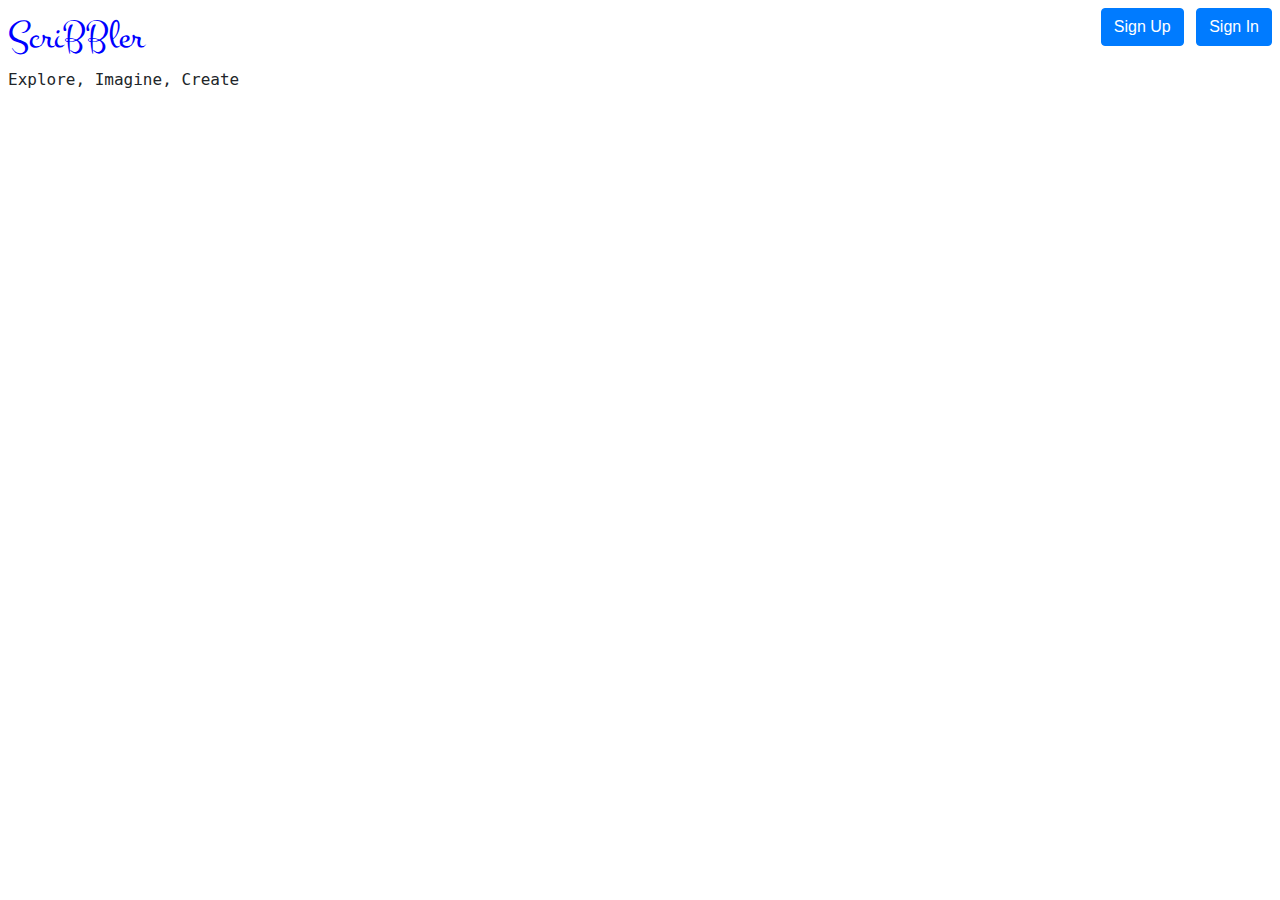
==== html/post.html @ c6a29950 "Feat: Header added to post.html - post.js is used to display the template header - Required librarie" ====
<!DOCTYPE html>
<html>
<head>
    <title>Create Post</title>

    <!-- bootstrap CDN -->
    <link rel="stylesheet" href="https://maxcdn.bootstrapcdn.com/bootstrap/4.0.0/css/bootstrap.min.css" integrity="sha384-Gn5384xqQ1aoWXA+058RXPxPg6fy4IWvTNh0E263XmFcJlSAwiGgFAW/dAiS6JXm" crossorigin="anonymous">
    
    <!-- Google fonts -->
    <link href="https://fonts.googleapis.com/css2?family=Montez&family=Ubuntu+Mono&display=swap" rel="stylesheet">
    
    <!-- local CSS files -->
    <link rel="stylesheet" href="/styles/common.css">
</head>
<body>
    <!-- Header from index.html -->
    <div id="header"></div>

    <!-- Scripts that support bootstrap-->
    <script src="https://code.jquery.com/jquery-3.2.1.slim.min.js" integrity="sha384-KJ3o2DKtIkvYIK3UENzmM7KCkRr/rE9/Qpg6aAZGJwFDMVNA/GpGFF93hXpG5KkN" crossorigin="anonymous"></script>
    <script src="https://cdnjs.cloudflare.com/ajax/libs/popper.js/1.12.9/umd/popper.min.js" integrity="sha384-ApNbgh9B+Y1QKtv3Rn7W3mgPxhU9K/ScQsAP7hUibX39j7fakFPskvXusvfa0b4Q" crossorigin="anonymous"></script>
    <script src="https://maxcdn.bootstrapcdn.com/bootstrap/4.0.0/js/bootstrap.min.js" integrity="sha384-JZR6Spejh4U02d8jOt6vLEHfe/JQGiRRSQQxSfFWpi1MquVdAyjUar5+76PVCmYl" crossorigin="anonymous"></script>

    <!-- scripts that support post.html page-->
    <script src="/scripts/post.js"></script>
</body>
</html>
---- styles/common.css ----
/* Header includes logo, subheading, SignUp and SignIn buttons */
.logo-button-header {
    padding: 0.5em;
    display: flex;
    justify-content: space-between;
}

.heading {
    font-family: 'Montez', cursive;
    font-size: 2.5em;
    margin: 0;
    color: blue;
    text-decoration: none;
}

.subheading {
    font-family: 'Ubuntu+Mono', monospace;
    font-size: 1em;
    margin: 0;
    font-weight: lighter;
}

.btn {
    margin-left: 0.5em;
}

.btn:active {
    transform: translateY(2px);
}


/* Sign Up modal */
.modal-dialog-centered {
    width: 30%;
}

.modal-content {
    padding: 1.5em;
}

.modal-header, .modal-body {
    padding: 0;
}

.modal-title {
    margin-bottom: 0.5em;
}

.modal-body {
    margin-bottom: 0;
}

.signup-form, .signin-form {
    margin-top: 1em;;
}

.form-control {
    background-color: rgb(238, 237, 237);
    opacity: 0.75;
}

.signup-btn, .signin-btn {
    margin: 1em 0 0.5em 0;
    width: 100%;
}

.footer {
    margin-top: 0.5em;
    text-align: center;
}

a:hover {
    text-decoration: none;
}
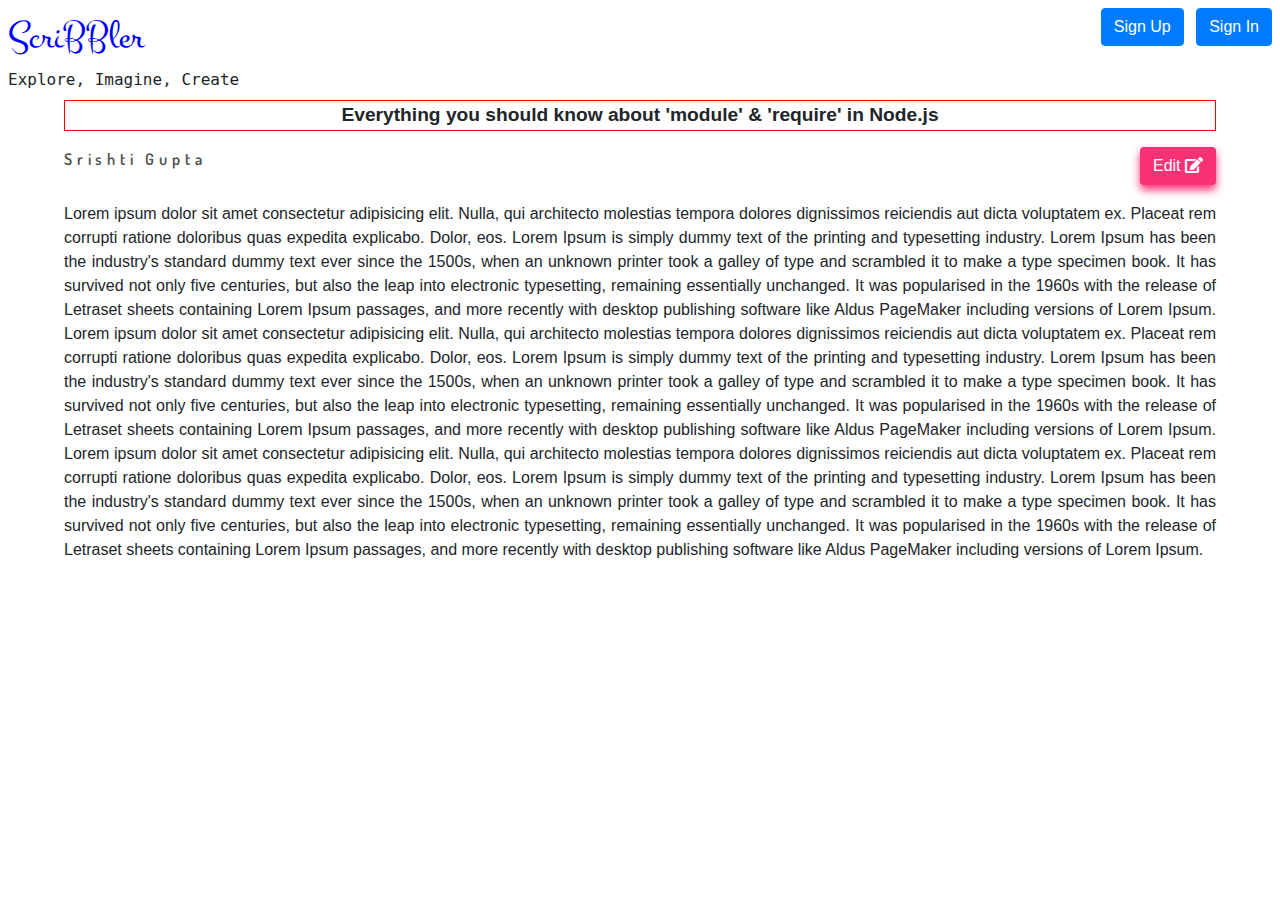
==== commit 9d25cf7b: "feat & Style: Post with heading, author & edit btn - Added posts heading - Added author of the post " ====
--- a/html/post.html
+++ b/html/post.html
@@ -2,19 +2,48 @@
 <html>
 <head>
     <title>Create Post</title>
+    <!-- Font Awesome file -->
+    <link href="/font-awesome/css/all.css" rel="stylesheet">
 
     <!-- bootstrap CDN -->
     <link rel="stylesheet" href="https://maxcdn.bootstrapcdn.com/bootstrap/4.0.0/css/bootstrap.min.css" integrity="sha384-Gn5384xqQ1aoWXA+058RXPxPg6fy4IWvTNh0E263XmFcJlSAwiGgFAW/dAiS6JXm" crossorigin="anonymous">
     
     <!-- Google fonts -->
     <link href="https://fonts.googleapis.com/css2?family=Montez&family=Ubuntu+Mono&display=swap" rel="stylesheet">
+    <link href="https://fonts.googleapis.com/css2?family=Dosis:wght@500&display=swap" rel="stylesheet">
     
     <!-- local CSS files -->
     <link rel="stylesheet" href="/styles/common.css">
+    <link rel="stylesheet" href="/styles/post.css">
 </head>
 <body>
     <!-- Header from index.html -->
     <div id="header"></div>
+
+    <!-- Start of Post -->
+    <div class="post-container">
+        <div id="post-title">
+            <p>Everything you should know about 'module' & 'require' in Node.js</p>
+        </div>
+        <div class="author-btn-edit-save">
+            <span>Srishti Gupta</span>
+            <button type="button" class="btn btn-edit-save">Edit <i class="fas fa-edit"></i></button>
+        </div>
+        <div class="post-content">
+            <p>Lorem ipsum dolor sit amet consectetur adipisicing elit. Nulla, qui architecto molestias tempora dolores dignissimos reiciendis aut dicta voluptatem ex. Placeat rem corrupti ratione doloribus quas expedita 
+                explicabo. Dolor, eos. Lorem Ipsum is simply dummy text of the printing and typesetting industry. Lorem Ipsum has been the industry's standard dummy text ever since the 1500s, when an unknown printer took 
+                a galley of type and scrambled it to make a type specimen book. It has survived not only five centuries, but also the leap into electronic typesetting, remaining essentially unchanged. It was popularised 
+                in the 1960s with the release of Letraset sheets containing Lorem Ipsum passages, and more recently with desktop publishing software like Aldus PageMaker including versions of Lorem Ipsum.
+                Lorem ipsum dolor sit amet consectetur adipisicing elit. Nulla, qui architecto molestias tempora dolores dignissimos reiciendis aut dicta voluptatem ex. Placeat rem corrupti ratione doloribus quas expedita 
+                explicabo. Dolor, eos. Lorem Ipsum is simply dummy text of the printing and typesetting industry. Lorem Ipsum has been the industry's standard dummy text ever since the 1500s, when an unknown printer took 
+                a galley of type and scrambled it to make a type specimen book. It has survived not only five centuries, but also the leap into electronic typesetting, remaining essentially unchanged. It was popularised 
+                in the 1960s with the release of Letraset sheets containing Lorem Ipsum passages, and more recently with desktop publishing software like Aldus PageMaker including versions of Lorem Ipsum.
+                Lorem ipsum dolor sit amet consectetur adipisicing elit. Nulla, qui architecto molestias tempora dolores dignissimos reiciendis aut dicta voluptatem ex. Placeat rem corrupti ratione doloribus quas expedita 
+                explicabo. Dolor, eos. Lorem Ipsum is simply dummy text of the printing and typesetting industry. Lorem Ipsum has been the industry's standard dummy text ever since the 1500s, when an unknown printer took 
+                a galley of type and scrambled it to make a type specimen book. It has survived not only five centuries, but also the leap into electronic typesetting, remaining essentially unchanged. It was popularised 
+                in the 1960s with the release of Letraset sheets containing Lorem Ipsum passages, and more recently with desktop publishing software like Aldus PageMaker including versions of Lorem Ipsum.</p>
+        </div>
+    </div>
 
     <!-- Scripts that support bootstrap-->
     <script src="https://code.jquery.com/jquery-3.2.1.slim.min.js" integrity="sha384-KJ3o2DKtIkvYIK3UENzmM7KCkRr/rE9/Qpg6aAZGJwFDMVNA/GpGFF93hXpG5KkN" crossorigin="anonymous"></script>
--- a/styles/post.css
+++ b/styles/post.css
@@ -0,0 +1,46 @@
+/*Generalising height and margin*/
+html, body {
+    height: 100%;
+    margin: 0;
+}
+
+/*Setting post container width*/
+.post-container {
+    font-family: 'Segoe UI', Tahoma, Geneva, Verdana, sans-serif;
+    width: 90%;
+    margin: auto;
+}
+
+#post-title p {
+    border: 1px solid red;
+    text-align: center;
+    font-weight: bold;
+    font-size: larger;
+}
+
+/*Post author, edit and save button styling*/
+.author-btn-edit-save {
+    display: flex;
+    flex-direction: row;
+    justify-content: space-between;
+}
+
+.author-btn-edit-save span {
+    font-family: 'Dosis', sans-serif;
+    letter-spacing: 0.3em;
+    font-stretch: expanded;
+    font-weight: 600;
+    opacity: 0.8;
+}
+
+.author-btn-edit-save button {
+    background-color: #fa3275;
+    box-shadow: 0 5px 8px 0 #fa3275;
+    color: white;
+}
+
+/*Styling for post content*/
+.post-content {
+    margin-top: 1.5%;
+    text-align: justify;
+}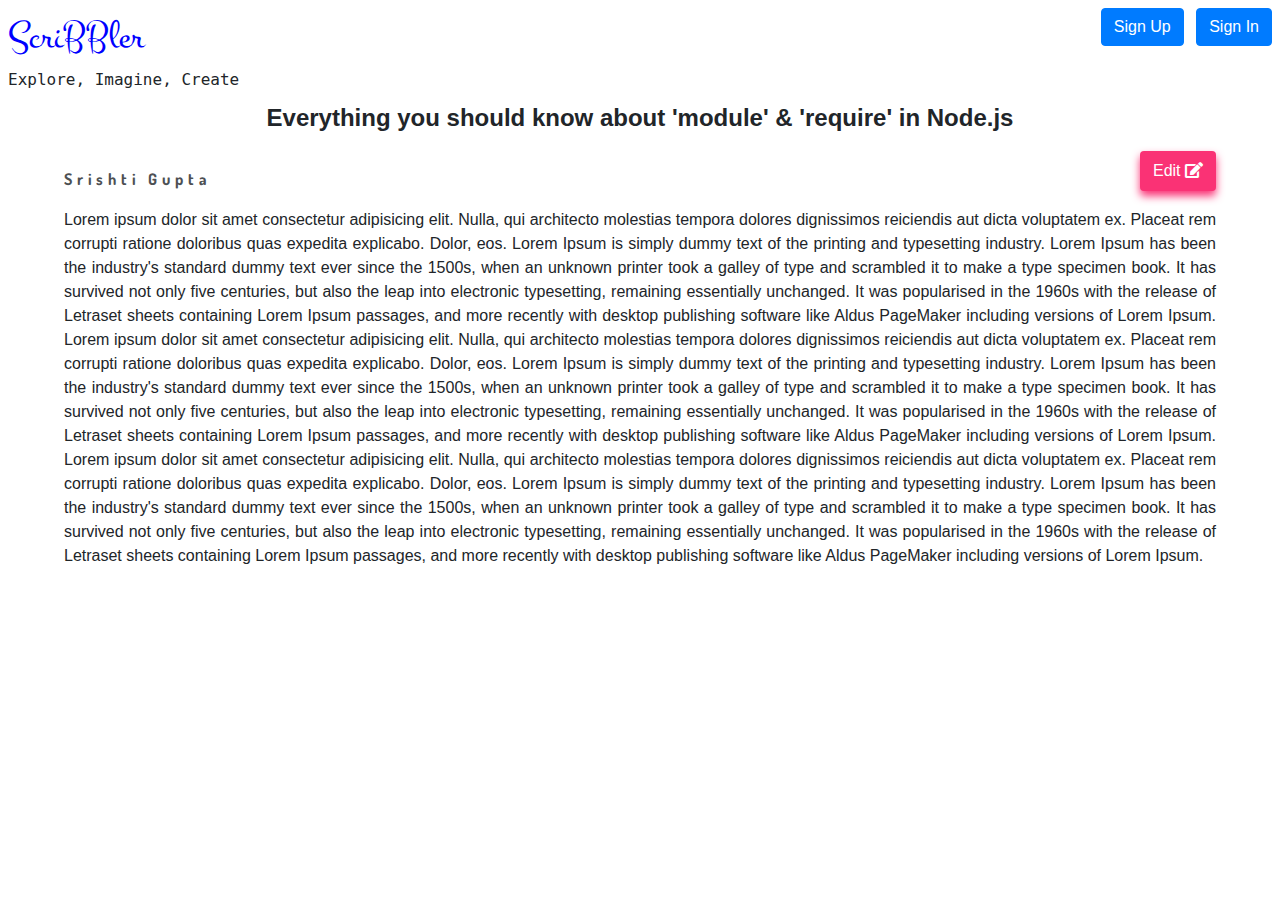
==== commit 07ef95f6: "Feat & Style: Added Edit-Save functionality - Button toggles between edit and save - Margin added to" ====
--- a/html/post.html
+++ b/html/post.html
@@ -27,7 +27,8 @@
         </div>
         <div class="author-btn-edit-save">
             <span>Srishti Gupta</span>
-            <button type="button" class="btn btn-edit-save">Edit <i class="fas fa-edit"></i></button>
+            <button type="button" class="btn btn-edit">Edit <i class="fas fa-edit"></i></button>
+            <button type="button" class="btn btn-save">Save <i class="fas fa-save"></i></button>
         </div>
         <div class="post-content">
             <p>Lorem ipsum dolor sit amet consectetur adipisicing elit. Nulla, qui architecto molestias tempora dolores dignissimos reiciendis aut dicta voluptatem ex. Placeat rem corrupti ratione doloribus quas expedita 
--- a/styles/post.css
+++ b/styles/post.css
@@ -12,10 +12,10 @@
 }
 
 #post-title p {
-    border: 1px solid red;
     text-align: center;
     font-weight: bold;
-    font-size: larger;
+    font-size: x-large;
+    margin-bottom: 0;
 }
 
 /*Post author, edit and save button styling*/
@@ -23,14 +23,16 @@
     display: flex;
     flex-direction: row;
     justify-content: space-between;
+    margin-top: 15px;
 }
 
 .author-btn-edit-save span {
     font-family: 'Dosis', sans-serif;
     letter-spacing: 0.3em;
     font-stretch: expanded;
-    font-weight: 600;
+    font-weight: 700;
     opacity: 0.8;
+    padding-top: 1em;
 }
 
 .author-btn-edit-save button {
@@ -43,4 +45,8 @@
 .post-content {
     margin-top: 1.5%;
     text-align: justify;
+}
+
+.btn-save {
+    display: none;
 }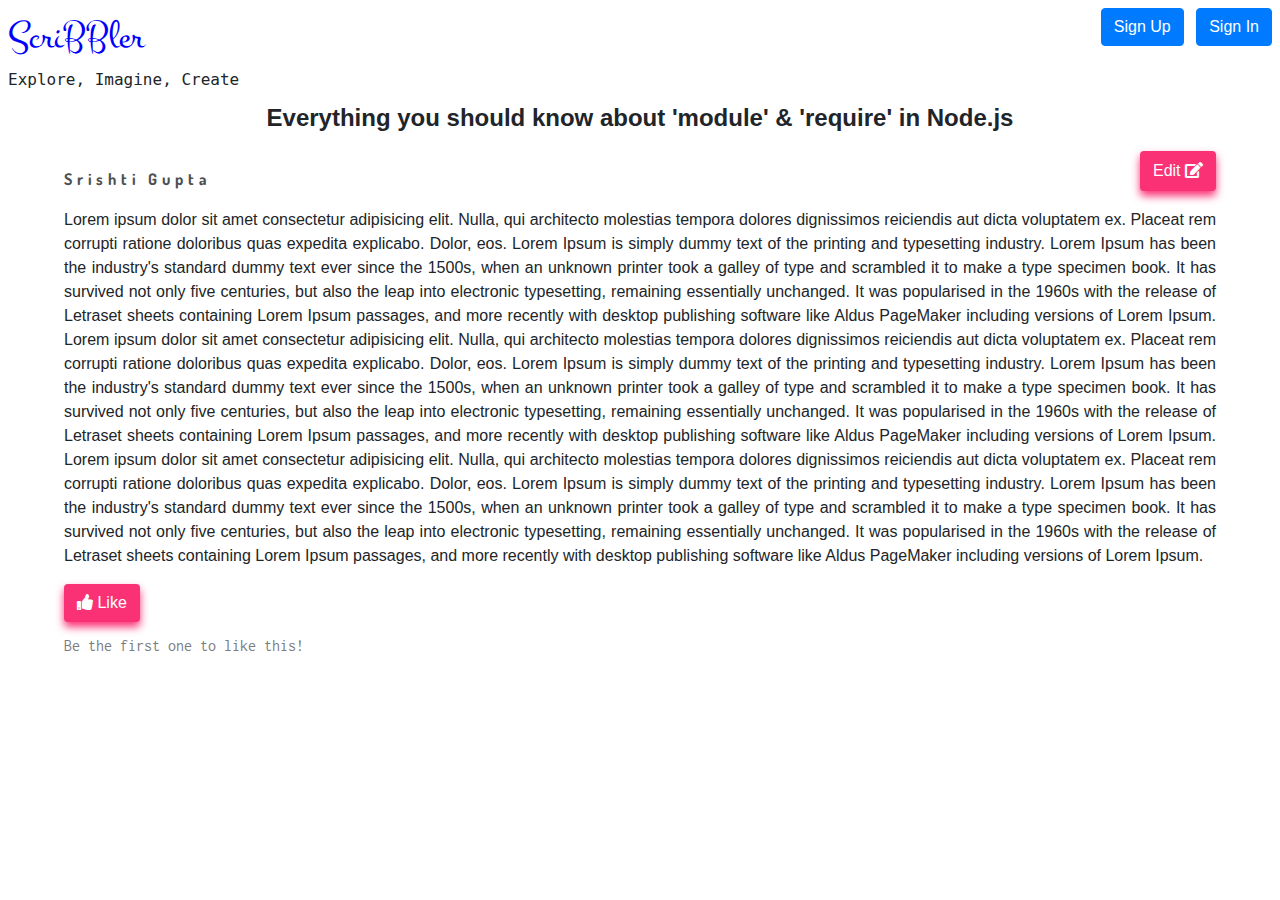
==== commit 6a405e68: "Feat & Style: Added Like functionality - Like changes to Liked on 1st like - The text below it is al" ====
--- a/html/post.html
+++ b/html/post.html
@@ -11,6 +11,7 @@
     <!-- Google fonts -->
     <link href="https://fonts.googleapis.com/css2?family=Montez&family=Ubuntu+Mono&display=swap" rel="stylesheet">
     <link href="https://fonts.googleapis.com/css2?family=Dosis:wght@500&display=swap" rel="stylesheet">
+    <link href="https://fonts.googleapis.com/css2?family=Inconsolata&display=swap" rel="stylesheet">
     
     <!-- local CSS files -->
     <link rel="stylesheet" href="/styles/common.css">
@@ -44,6 +45,13 @@
                 a galley of type and scrambled it to make a type specimen book. It has survived not only five centuries, but also the leap into electronic typesetting, remaining essentially unchanged. It was popularised 
                 in the 1960s with the release of Letraset sheets containing Lorem Ipsum passages, and more recently with desktop publishing software like Aldus PageMaker including versions of Lorem Ipsum.</p>
         </div>
+
+        <!-- Like button -->
+        <div class="like">
+            <button type="button" class="btn btn-like"><i class="fas fa-thumbs-up"></i> <span class="btn-like-text">Like</span> </i></button>
+            <p class='like-first'>Be the first one to like this!</p>
+            <p class='liked'><span class="no-of-likes"></span> person likes this!</p>
+        </div>
     </div>
 
     <!-- Scripts that support bootstrap-->
--- a/styles/post.css
+++ b/styles/post.css
@@ -35,7 +35,7 @@
     padding-top: 1em;
 }
 
-.author-btn-edit-save button {
+.author-btn-edit-save button, .btn-like {
     background-color: #fa3275;
     box-shadow: 0 5px 8px 0 #fa3275;
     color: white;
@@ -49,4 +49,18 @@
 
 .btn-save {
     display: none;
+}
+
+.like button {
+    margin-left: 0;
+}
+
+.like-first, .liked {
+    margin-top: 1%;
+    font-family: 'Inconsolata', monospace;;
+    opacity: 0.6;
+}
+
+.liked {
+    display: none;
 }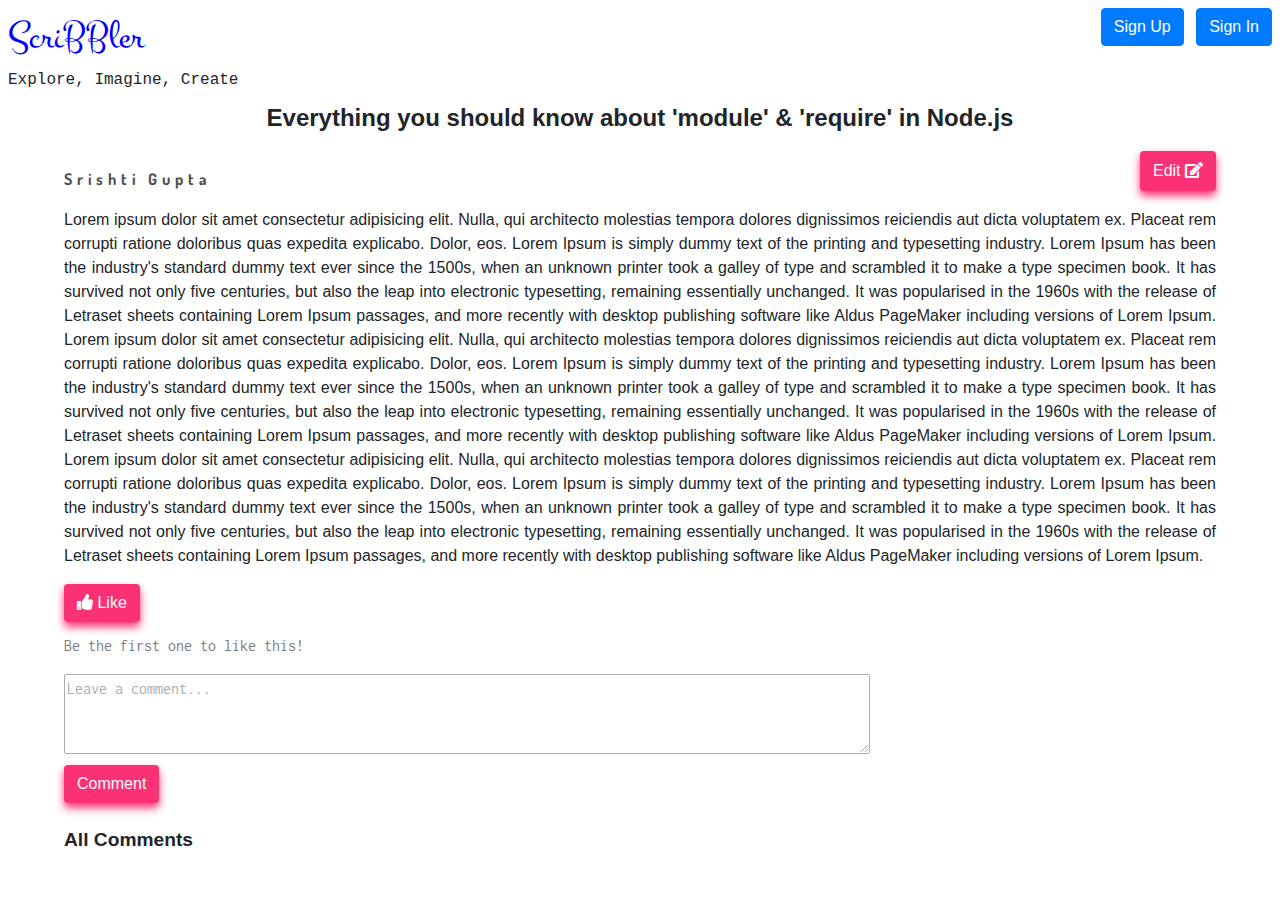
==== commit 32f3cdf3: "Feat: Added Comment functionality - Latest comment displays at the top - Once comment button is trig" ====
--- a/html/post.html
+++ b/html/post.html
@@ -52,7 +52,19 @@
             <p class='like-first'>Be the first one to like this!</p>
             <p class='liked'><span class="no-of-likes"></span> person likes this!</p>
         </div>
+
+        <!-- Start of Comment -->
+        <div class="comment-container">
+            <textarea id="comment" placeholder="Leave a comment..."></textarea>
+            <button type="button" class="btn btn-cmt">Comment</button>
+            <div class="all-comments-container">
+                <p class="cmt-header"><strong>All Comments</strong></p>
+                <div class="comment-section"></div>
+            </div>
+        </div>
+        <!-- End of Comment -->
     </div>
+    <!-- End of Post -->
 
     <!-- Scripts that support bootstrap-->
     <script src="https://code.jquery.com/jquery-3.2.1.slim.min.js" integrity="sha384-KJ3o2DKtIkvYIK3UENzmM7KCkRr/rE9/Qpg6aAZGJwFDMVNA/GpGFF93hXpG5KkN" crossorigin="anonymous"></script>
--- a/styles/post.css
+++ b/styles/post.css
@@ -9,6 +9,7 @@
     font-family: 'Segoe UI', Tahoma, Geneva, Verdana, sans-serif;
     width: 90%;
     margin: auto;
+    padding-bottom: 3%;
 }
 
 #post-title p {
@@ -35,7 +36,7 @@
     padding-top: 1em;
 }
 
-.author-btn-edit-save button, .btn-like {
+.author-btn-edit-save button, .btn-like, .btn-cmt {
     background-color: #fa3275;
     box-shadow: 0 5px 8px 0 #fa3275;
     color: white;
@@ -51,11 +52,11 @@
     display: none;
 }
 
-.like button {
+.like button, .comment-container .btn-cmt {
     margin-left: 0;
 }
 
-.like-first, .liked {
+.like-first, .liked, #comment {
     margin-top: 1%;
     font-family: 'Inconsolata', monospace;;
     opacity: 0.6;
@@ -63,4 +64,32 @@
 
 .liked {
     display: none;
-}+}
+
+/*Comment container*/
+#comment {
+    display: block;
+    width: 70%;
+    height: 5em;
+    margin-bottom: 1%;
+}
+
+.btn-cmt {
+    margin-bottom: 2%;
+}
+
+.cmt-header {
+    font-size: 1.2em;
+}
+
+.comment-section {
+    display: none;
+    background-color: rgb(230, 228, 228);
+    width: 70%;
+    padding: 1.5em 0.5em 0.5em 0.5em;
+}
+
+.ind-comment {
+    background-color: white;
+    padding: 1.5% 1%;
+}
